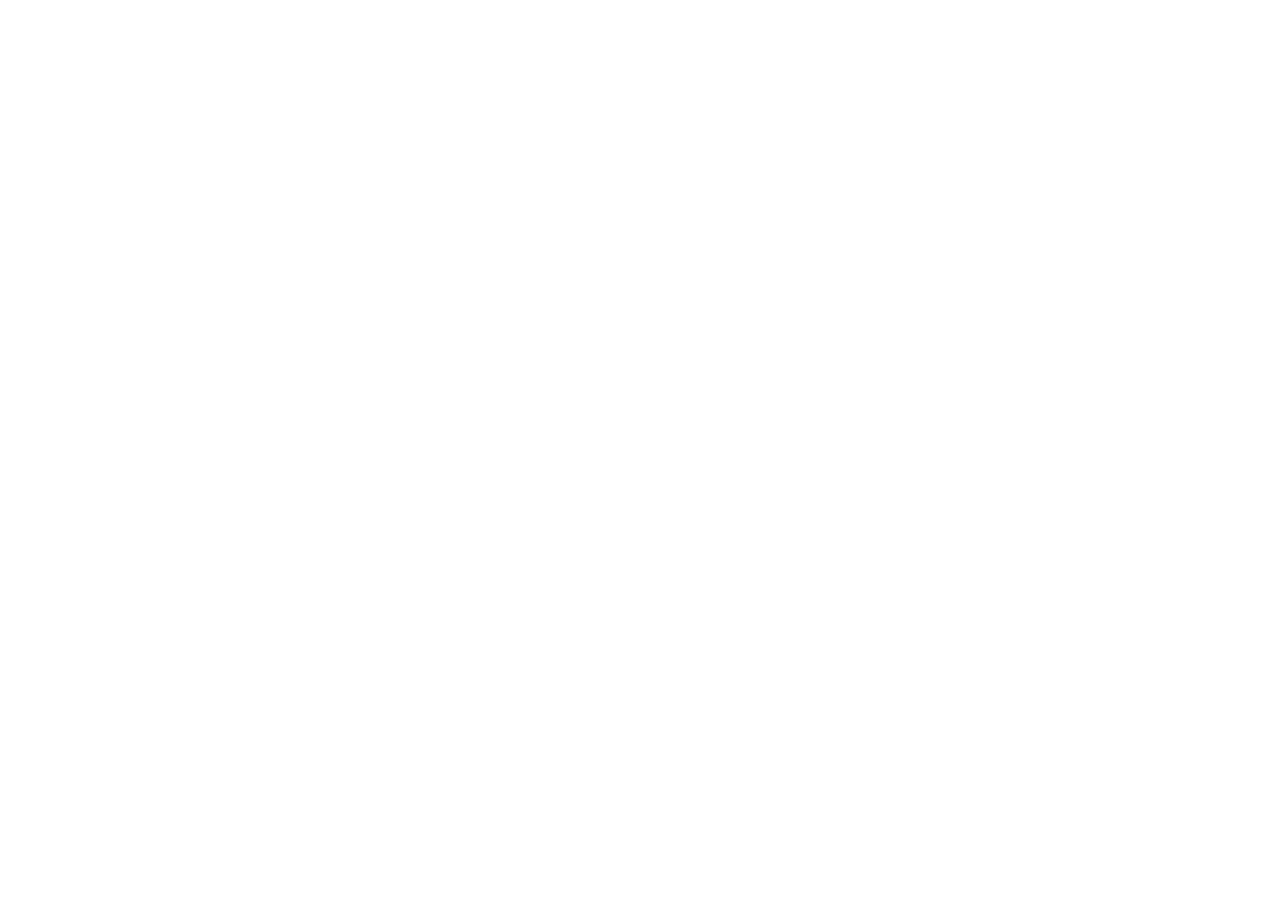
==== template/index.html @ 45dcee16 "first commit" ====
<!DOCTYPE html>
<html lang="en">
<head>
    <meta charset="UTF-8">
    <meta http-equiv="X-UA-Compatible" content="IE=edge">
    <meta name="viewport" content="width=device-width, initial-scale=1">
    <title>sushi</title>

    <link rel='stylesheet' href='https://fonts.googleapis.com/css?family=Montserrat:300,400,600,700'>
    <link rel="stylesheet" href="libs/bootstrap.min.css"/>
    <link rel="stylesheet" href="libs/font-awesome.min.css"/>
    <link rel="stylesheet" href="css/style.css"/>

</head>
<body>


<script src="libs/jquery-3.1.1.min.js"></script>
<script src="libs/bootstrap.min.js"></script>
</body>
</html>
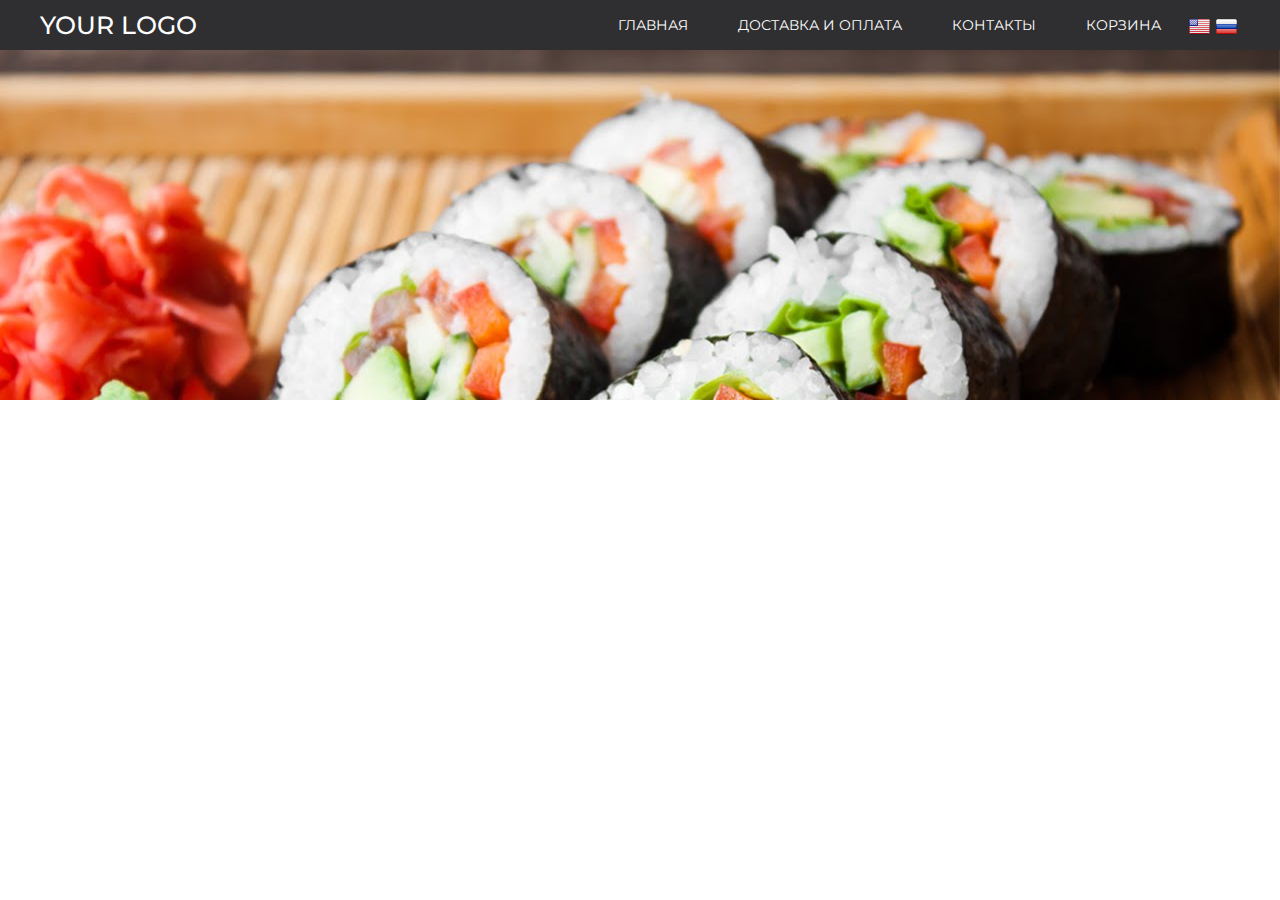
==== commit 6ead680a: "added nav bar" ====
--- a/template/index.html
+++ b/template/index.html
@@ -13,7 +13,52 @@
 
 </head>
 <body>
+<header>
+    <nav class="navbar navbar-default">
+            <!-- Brand and toggle get grouped for better mobile display -->
+            <div class="row navbar-header col-md-5">
+                <button type="button" class="navbar-toggle collapsed" data-toggle="collapse"
+                        data-target="#myNavbar" aria-expanded="false">
+                    <span class="sr-only">Toggle navigation</span>
+                    <span class="icon-bar"></span>
+                    <span class="icon-bar"></span>
+                    <span class="icon-bar"></span>
+                </button>
+                <a href="index.html"><h1 class="main-text">YOUR LOGO</h1></a>
+            </div>
+            <div class="navbar-collapse" id="myNavbar">
+                <ul class="nav navbar-nav navbar-right">
+                    <li><a href="#">ГЛАВНАЯ</a></li>
+                    <li><a href="#">ДОСТАВКА И ОПЛАТА</a></li>
+                    <li><a href="#">КОНТАКТЫ</a></li>
+                    <li><a href="#">КОРЗИНА</a></li>
+                    <li><a class="head-flag" href="#"><img src="img/usa_flag.png" alt=""/></a></li>
+                    <li><a class="head-flag" href="#" style="margin-right: 40px"><img src="img/ru_flag.png" alt=""/></a></li>
+                </ul>
+            </div>
+            <!-- /.navbar-collapse -->
+    </nav>
+</header>
+<section class="jumbotron">
+    <div class="container">
+        <div class="row">
 
+        </div>
+    </div>
+</section>
+
+
+
+
+
+
+
+
+
+
+
+
+<footer class="footer navbar-fixed-bottom"></footer>
 
 <script src="libs/jquery-3.1.1.min.js"></script>
 <script src="libs/bootstrap.min.js"></script>
--- a/template/css/style.css
+++ b/template/css/style.css
@@ -0,0 +1,71 @@
+body {
+    background-color: #fff;
+    font-family: 'Montserrat', sans-serif;
+    font-size: 14px;
+    color: #000;
+
+}
+
+/*----------header----------*/
+.navbar {
+    background-color: #2f2f31;
+    height: 50px;
+    width: 100%;
+    border:none;
+    border-radius: 0;
+    margin-bottom: 0;
+}
+
+.main-text {
+    color: #fff;
+    font-size: 25px;
+    margin: 0;
+    padding: 12px 0 0 40px;
+    text-decoration: none;
+}
+.main-text:hover{
+    text-decoration: none;
+}
+.navbar-header a{
+    text-decoration: none;
+}
+.navbar-default .navbar-nav>li>a {
+    color: #fff;
+    margin: 0 10px;
+}
+.navbar-default .navbar-nav>li>a:hover {
+    color: #fff;
+}
+.navbar-default .navbar-nav>li>a.head-flag {
+    margin: 0;
+    padding: 15px 2px;
+}
+/*----------main-content----*/
+.jumbotron{
+    background-image: url(../img/dishes/jumbotrom_img.jpg);
+    height: 350px;
+    width: 100%;
+}
+/*----------footer----------*/
+
+
+
+
+
+
+
+/*Large Devices, Wide Screens*/
+@media only screen and (max-width: 1200px){
+
+}
+/*Medium Devices, Desktops*/
+@media only screen and (max-width:992px){
+
+}
+/*Small Devices, Tablets*/
+@media only screen and (max-width:600px){
+
+}
+/*Extra Small Devices, Phones*/
+@media only screen and (max-width:480px) {
+}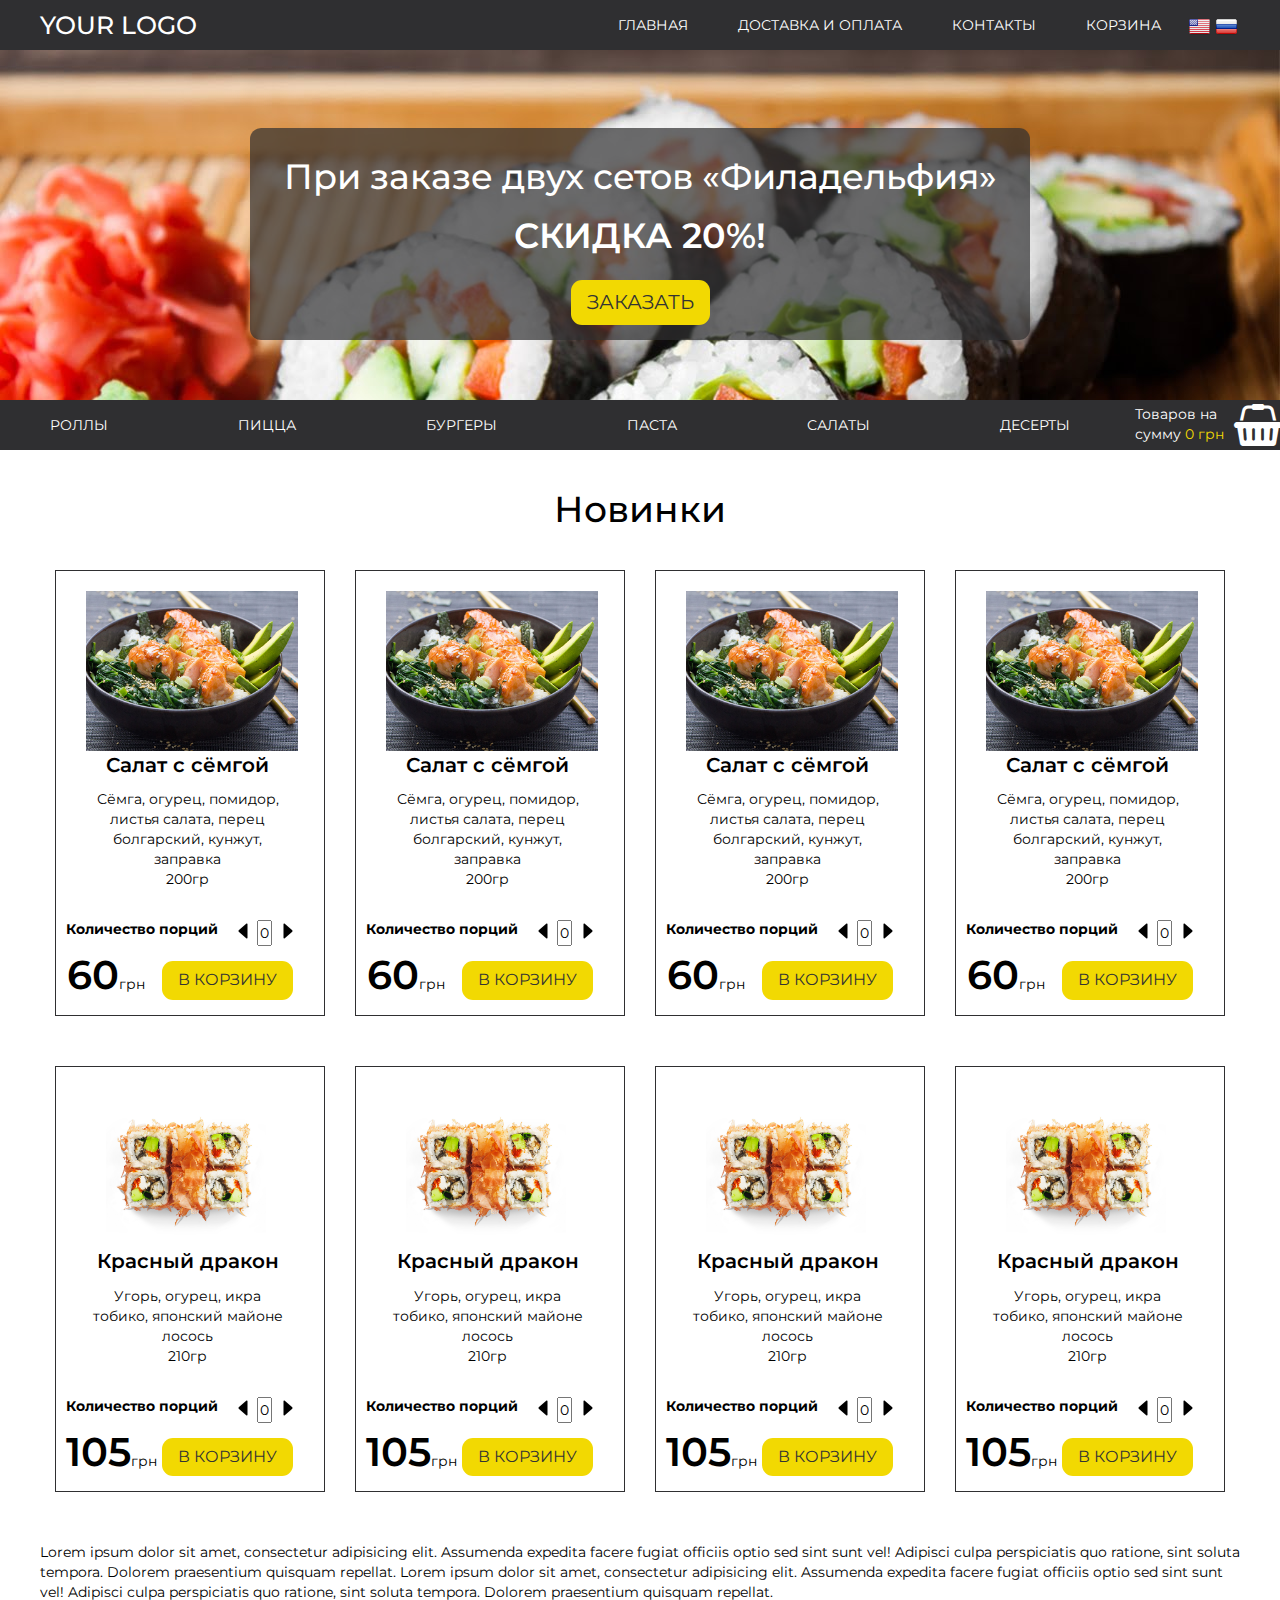
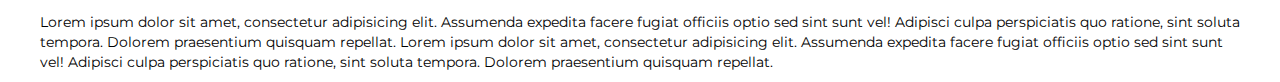
==== commit 3b50c74a: "added main content" ====
--- a/template/index.html
+++ b/template/index.html
@@ -15,52 +15,229 @@
 <body>
 <header>
     <nav class="navbar navbar-default">
-            <!-- Brand and toggle get grouped for better mobile display -->
-            <div class="row navbar-header col-md-5">
-                <button type="button" class="navbar-toggle collapsed" data-toggle="collapse"
-                        data-target="#myNavbar" aria-expanded="false">
-                    <span class="sr-only">Toggle navigation</span>
-                    <span class="icon-bar"></span>
-                    <span class="icon-bar"></span>
-                    <span class="icon-bar"></span>
-                </button>
-                <a href="index.html"><h1 class="main-text">YOUR LOGO</h1></a>
-            </div>
-            <div class="navbar-collapse" id="myNavbar">
-                <ul class="nav navbar-nav navbar-right">
-                    <li><a href="#">ГЛАВНАЯ</a></li>
-                    <li><a href="#">ДОСТАВКА И ОПЛАТА</a></li>
-                    <li><a href="#">КОНТАКТЫ</a></li>
-                    <li><a href="#">КОРЗИНА</a></li>
-                    <li><a class="head-flag" href="#"><img src="img/usa_flag.png" alt=""/></a></li>
-                    <li><a class="head-flag" href="#" style="margin-right: 40px"><img src="img/ru_flag.png" alt=""/></a></li>
-                </ul>
-            </div>
-            <!-- /.navbar-collapse -->
+        <!-- Brand and toggle get grouped for better mobile display -->
+        <div class="row navbar-header col-md-5">
+            <button type="button" class="navbar-toggle collapsed" data-toggle="collapse"
+                    data-target="#myNavbar" aria-expanded="false">
+                <span class="sr-only">Toggle navigation</span>
+                <span class="icon-bar"></span>
+                <span class="icon-bar"></span>
+                <span class="icon-bar"></span>
+            </button>
+            <a href="index.html"><h1 class="main-text">YOUR LOGO</h1></a>
+        </div>
+        <div class="navbar-collapse" id="myNavbar">
+            <ul class="nav navbar-nav navbar-right">
+                <li><a href="#">ГЛАВНАЯ</a></li>
+                <li><a href="#">ДОСТАВКА И ОПЛАТА</a></li>
+                <li><a href="#">КОНТАКТЫ</a></li>
+                <li><a href="#">КОРЗИНА</a></li>
+                <li><a class="head-flag" href="#"><img src="img/usa_flag.png" alt=""/></a></li>
+                <li><a class="head-flag" href="#" style="margin-right: 40px"><img src="img/ru_flag.png" alt=""/></a>
+                </li>
+            </ul>
+        </div>
+        <!-- /.navbar-collapse -->
     </nav>
 </header>
 <section class="jumbotron">
     <div class="container">
         <div class="row">
-
+            <div class="jumb-content">
+                <h3>При заказе двух сетов «Филадельфия»</h3>
+
+                <h3 class="discount">СКИДКА 20%!</h3>
+                <button type="button" class="btn btn-default">Заказать</button>
+            </div>
         </div>
     </div>
 </section>
-
-
-
-
-
-
-
-
-
-
-
-
-<footer class="footer navbar-fixed-bottom"></footer>
+<section class="main-content">
+    <div class="row">
+        <div class="dishes-nav">
+            <ul class="nav navbar-nav">
+                <li><a href="#">РОЛЛЫ</a></li>
+                <li><a href="#">ПИЦЦА</a></li>
+                <li><a href="#">БУРГЕРЫ</a></li>
+                <li><a href="#">ПАСТА</a></li>
+                <li><a href="#">САЛАТЫ</a></li>
+                <li><a href="#">ДЕСЕРТЫ</a></li>
+                <li><p>Товаров на <br/> сумму <span>0 грн</span></p></li>
+                <li><i class="fa fa-shopping-basket fa-3x" aria-hidden="true"></i></li>
+            </ul>
+        </div>
+        <div class="container">
+            <div class="main-dish-menu">
+                <h1>Новинки</h1>
+                <!--First row-->
+                <div class="col-sm-3 dish-card">
+                    <img class="dish-img" src="img/dishes/salad.jpg" alt=""/>
+
+                    <p class="dish-title">Салат с сёмгой</p>
+
+                    <p class="dish-desk">Сёмга, огурец, помидор, <br/> листья салата, перец <br/> болгарский, кунжут,
+                        <br/> заправка
+                        <br/> 200гр</p>
+
+                    <div class="dish-counter">
+                        <label for="qty">Количество порций</label><br/>
+                        <button class="btn-default" id="left" onclick="modify_qty(-1)"></button>
+                        <input id="qty" value="0"/>
+                        <button class="btn-default" id="right" onclick="modify_qty(1)"></button>
+                    </div>
+                    <p class="dish-price"><span>60</span>грн</p>
+                    <button type="button" class="btn btn-default order-button">в корзину</button>
+                </div>
+                <div class="col-sm-3 dish-card">
+                    <img class="dish-img" src="img/dishes/salad.jpg" alt=""/>
+
+                    <p class="dish-title">Салат с сёмгой</p>
+
+                    <p class="dish-desk">Сёмга, огурец, помидор, <br/> листья салата, перец <br/> болгарский, кунжут,
+                        <br/> заправка
+                        <br/> 200гр</p>
+
+                    <div class="dish-counter">
+                        <label for="qty">Количество порций</label><br/>
+                        <button class="btn-default" id="left" onclick="modify_qty(-1)"></button>
+                        <input id="qty" value="0"/>
+                        <button class="btn-default" id="right" onclick="modify_qty(1)"></button>
+                    </div>
+                    <p class="dish-price"><span>60</span>грн</p>
+                    <button type="button" class="btn btn-default order-button">в корзину</button>
+                </div>
+                <div class="col-sm-3 dish-card">
+                    <img class="dish-img" src="img/dishes/salad.jpg" alt=""/>
+
+                    <p class="dish-title">Салат с сёмгой</p>
+
+                    <p class="dish-desk">Сёмга, огурец, помидор, <br/> листья салата, перец <br/> болгарский, кунжут,
+                        <br/> заправка
+                        <br/> 200гр</p>
+
+                    <div class="dish-counter">
+                        <label for="qty">Количество порций</label><br/>
+                        <button class="btn-default" id="left" onclick="modify_qty(-1)"></button>
+                        <input id="qty" value="0"/>
+                        <button class="btn-default" id="right" onclick="modify_qty(1)"></button>
+                    </div>
+                    <p class="dish-price"><span>60</span>грн</p>
+                    <button type="button" class="btn btn-default order-button">в корзину</button>
+                </div>
+                <div class="col-sm-3 dish-card">
+                    <img class="dish-img" src="img/dishes/salad.jpg" alt=""/>
+
+                    <p class="dish-title">Салат с сёмгой</p>
+
+                    <p class="dish-desk">Сёмга, огурец, помидор, <br/> листья салата, перец <br/> болгарский, кунжут,
+                        <br/> заправка
+                        <br/> 200гр</p>
+
+                    <div class="dish-counter">
+                        <label for="qty">Количество порций</label><br/>
+                        <button class="btn-default" id="left" onclick="modify_qty(-1)"></button>
+                        <input id="qty" value="0"/>
+                        <button class="btn-default" id="right" onclick="modify_qty(1)"></button>
+                    </div>
+                    <p class="dish-price"><span>60</span>грн</p>
+                    <button type="button" class="btn btn-default order-button">в корзину</button>
+                </div>
+                <!--End first row-->
+                <!--Second row-->
+                <div class="col-sm-3 dish-card">
+                    <img class="dish-img" src="img/dishes/dragon-roll.jpg" alt="" style="margin-left: 40px"/>
+
+                    <p class="dish-title">Красный дракон</p>
+
+                    <p class="dish-desk">Угорь, огурец, икра <br/> тобико, японский майоне <br/> лосось
+                        <br/> 210гр</p>
+
+                    <div class="dish-counter">
+                        <label for="qty">Количество порций</label><br/>
+                        <button class="btn-default" id="left" onclick="modify_qty(-1)"></button>
+                        <input id="qty" value="0"/>
+                        <button class="btn-default" id="right" onclick="modify_qty(1)"></button>
+                    </div>
+                    <p class="dish-price"><span>105</span>грн</p>
+                    <button type="button" class="btn btn-default order-button">в корзину</button>
+                </div>
+                <div class="col-sm-3 dish-card">
+                    <img class="dish-img" src="img/dishes/dragon-roll.jpg" alt="" style="margin-left: 40px"/>
+
+                    <p class="dish-title">Красный дракон</p>
+
+                    <p class="dish-desk">Угорь, огурец, икра <br/> тобико, японский майоне <br/> лосось
+                        <br/> 210гр</p>
+
+                    <div class="dish-counter">
+                        <label for="qty">Количество порций</label><br/>
+                        <button class="btn-default" id="left" onclick="modify_qty(-1)"></button>
+                        <input id="qty" value="0"/>
+                        <button class="btn-default" id="right" onclick="modify_qty(1)"></button>
+                    </div>
+                    <p class="dish-price"><span>105</span>грн</p>
+                    <button type="button" class="btn btn-default order-button">в корзину</button>
+                </div>
+                <div class="col-sm-3 dish-card">
+                    <img class="dish-img" src="img/dishes/dragon-roll.jpg" alt="" style="margin-left: 40px"/>
+
+                    <p class="dish-title">Красный дракон</p>
+
+                    <p class="dish-desk">Угорь, огурец, икра <br/> тобико, японский майоне <br/> лосось
+                        <br/> 210гр</p>
+
+                    <div class="dish-counter">
+                        <label for="qty">Количество порций</label><br/>
+                        <button class="btn-default" id="left" onclick="modify_qty(-1)"></button>
+                        <input id="qty" value="0"/>
+                        <button class="btn-default" id="right" onclick="modify_qty(1)"></button>
+                    </div>
+                    <p class="dish-price"><span>105</span>грн</p>
+                    <button type="button" class="btn btn-default order-button">в корзину</button>
+                </div>
+                <div class="col-sm-3 dish-card">
+                    <img class="dish-img" src="img/dishes/dragon-roll.jpg" alt="" style="margin-left: 40px"/>
+
+                    <p class="dish-title">Красный дракон</p>
+
+                    <p class="dish-desk">Угорь, огурец, икра <br/> тобико, японский майоне <br/> лосось
+                        <br/> 210гр</p>
+
+                    <div class="dish-counter">
+                        <label for="qty">Количество порций</label><br/>
+                        <button class="btn-default" id="left" onclick="modify_qty(-1)"></button>
+                        <input id="qty" value="0"/>
+                        <button class="btn-default" id="right" onclick="modify_qty(1)"></button>
+                    </div>
+                    <p class="dish-price"><span>105</span>грн</p>
+                    <button type="button" class="btn btn-default order-button">в корзину</button>
+                </div>
+                <!--End second row-->
+            </div>
+            <p>Lorem ipsum dolor sit amet, consectetur adipisicing elit. Assumenda expedita facere fugiat officiis optio sed
+                sint sunt vel! Adipisci culpa perspiciatis quo ratione, sint soluta tempora. Dolorem praesentium quisquam
+                repellat.
+                Lorem ipsum dolor sit amet, consectetur adipisicing elit. Assumenda expedita facere fugiat officiis optio
+                sed sint sunt vel! Adipisci culpa perspiciatis quo ratione, sint soluta tempora. Dolorem praesentium
+                quisquam repellat.</p>
+
+            <p>Lorem ipsum dolor sit amet, consectetur adipisicing elit. Assumenda expedita facere fugiat officiis optio sed
+                sint sunt vel! Adipisci culpa perspiciatis quo ratione, sint soluta tempora. Dolorem praesentium quisquam
+                repellat.
+                Lorem ipsum dolor sit amet, consectetur adipisicing elit. Assumenda expedita facere fugiat officiis optio
+                sed sint sunt vel! Adipisci culpa perspiciatis quo ratione, sint soluta tempora. Dolorem praesentium
+                quisquam repellat.</p>
+        </div>
+
+    </div>
+</section>
+
+
+
+
 
 <script src="libs/jquery-3.1.1.min.js"></script>
 <script src="libs/bootstrap.min.js"></script>
+<script src="js/app.js"></script>
 </body>
 </html>--- a/template/css/style.css
+++ b/template/css/style.css
@@ -3,7 +3,7 @@
     font-family: 'Montserrat', sans-serif;
     font-size: 14px;
     color: #000;
-
+    min-width: 320px;
 }
 
 /*----------header----------*/
@@ -40,14 +40,162 @@
     margin: 0;
     padding: 15px 2px;
 }
-/*----------main-content----*/
+/*----------jumbotron----*/
 .jumbotron{
     background-image: url(../img/dishes/jumbotrom_img.jpg);
     height: 350px;
     width: 100%;
+    margin-bottom: 0;
+}
+.jumb-content{
+    text-align: center;
+    padding-top: 10px;
+    background-color: rgba(47,47,49,0.7);
+    border: none;
+    border-radius: 11px;
+    margin: 30px 225px;
+}
+
+.jumb-content h3{
+    color: #fff;
+    font-size: 35px;
+}
+.jumb-content button{
+    margin: 15px;
+    font-size: 20px;
+    text-transform: uppercase;
+    background-color: #f2d902;
+    padding: 8px 16px;
+    border-radius: 11px;
+    border: none;
+}
+.jumb-content button:hover{
+    background-color: #f9ef9a;
+}
+.discount{
+    font-weight: 600;
+}
+/*----------main-content----*/
+.dishes-nav{
+    height: 50px;
+    width: 100%;
+    background-color: #2f2f31;
+}
+.dishes-nav li{
+    color: #fff;
+    text-decoration: none;
+}
+.dishes-nav li>p>span{
+    color: #f2d902;
+    text-decoration: none;
+}
+.dishes-nav li>p{
+    display: block;
+    margin: 4px 10px 0 0;
+}
+.dishes-nav li>i{
+    display: block;
+    margin: 4px 0 0 0;
+}
+
+.dishes-nav li>a{
+    color: #fff;
+    text-decoration: none;
+    margin: 0 50px;
+}
+.dishes-nav li>a:hover{
+    color: #fff;
+    text-decoration: none;
+    background-color: #7c7c82;
+}
+.main-dish-menu{
+    height: 1000px;
+    width: 100%;
+}
+.main-dish-menu h1{
+    text-align: center;
+    margin: 40px 0;
+}
+.dish-card{
+    border: 1px solid #2f2f31;
+    text-align: center;
+}
+.dish-card:hover{
+    box-shadow: 0 0 16px rgba(0, 0, 0, .5);
+}
+.dish-card p{
+    text-align: center;
+}
+.dish-img{
+    display: block;
+    margin: 20px 0 0 20px;
+    height: 160px;
+}
+.dish-title{
+    font-weight: 600;
+    font-size: 20px;
+}
+#left{
+    height: 20px;
+    width: 22px;
+    background-image: url(../img/icon-arrow-left.png);
+    background-repeat: no-repeat;
+    border: none;
+    text-align: center;
+}
+#right{
+    height: 20px;
+    width: 20px;
+    background-image: url(../img/icon-arrow-right.png);
+    background-repeat: no-repeat;
+    border: none;
+    text-align: center;
+}
+#right,#left:hover{
+    background-color: #fff;
+}
+.dish-card{
+    margin: 0 15px 50px;
+    padding-left: 10px;
+    width: 270px;
+}
+.dish-card label{
+    float: left;
+    display: block;
+    margin-top: 20px;
+}
+.dish-card input{
+    width: 15px;
+    padding: 1px;
+}
+.dish-card .order-button{
+    margin: 15px;
+    font-size: 16px;
+    text-transform: uppercase;
+    background-color: #f2d902;
+    padding: 8px 16px;
+    border-radius: 11px;
+    border: none;
+}
+.dish-card .order-button:hover{
+    background-color: #f9ef9a;
+}
+.dish-card span{
+    font-size: 40px;
+    font-weight: 600;
+}
+.dish-price{
+    display: block;
+    margin: 0;
+    width: 80px;
+    float: left;
 }
 /*----------footer----------*/
-
+.footer{
+    color:#fff;
+    background-color: #2f2f31;
+    text-decoration: none;
+}
 
 
 
@@ -55,8 +203,10 @@
 
 
 /*Large Devices, Wide Screens*/
-@media only screen and (max-width: 1200px){
-
+@media only screen and (max-width: 1280px){
+    .container{
+        width: 1230px;
+    }
 }
 /*Medium Devices, Desktops*/
 @media only screen and (max-width:992px){
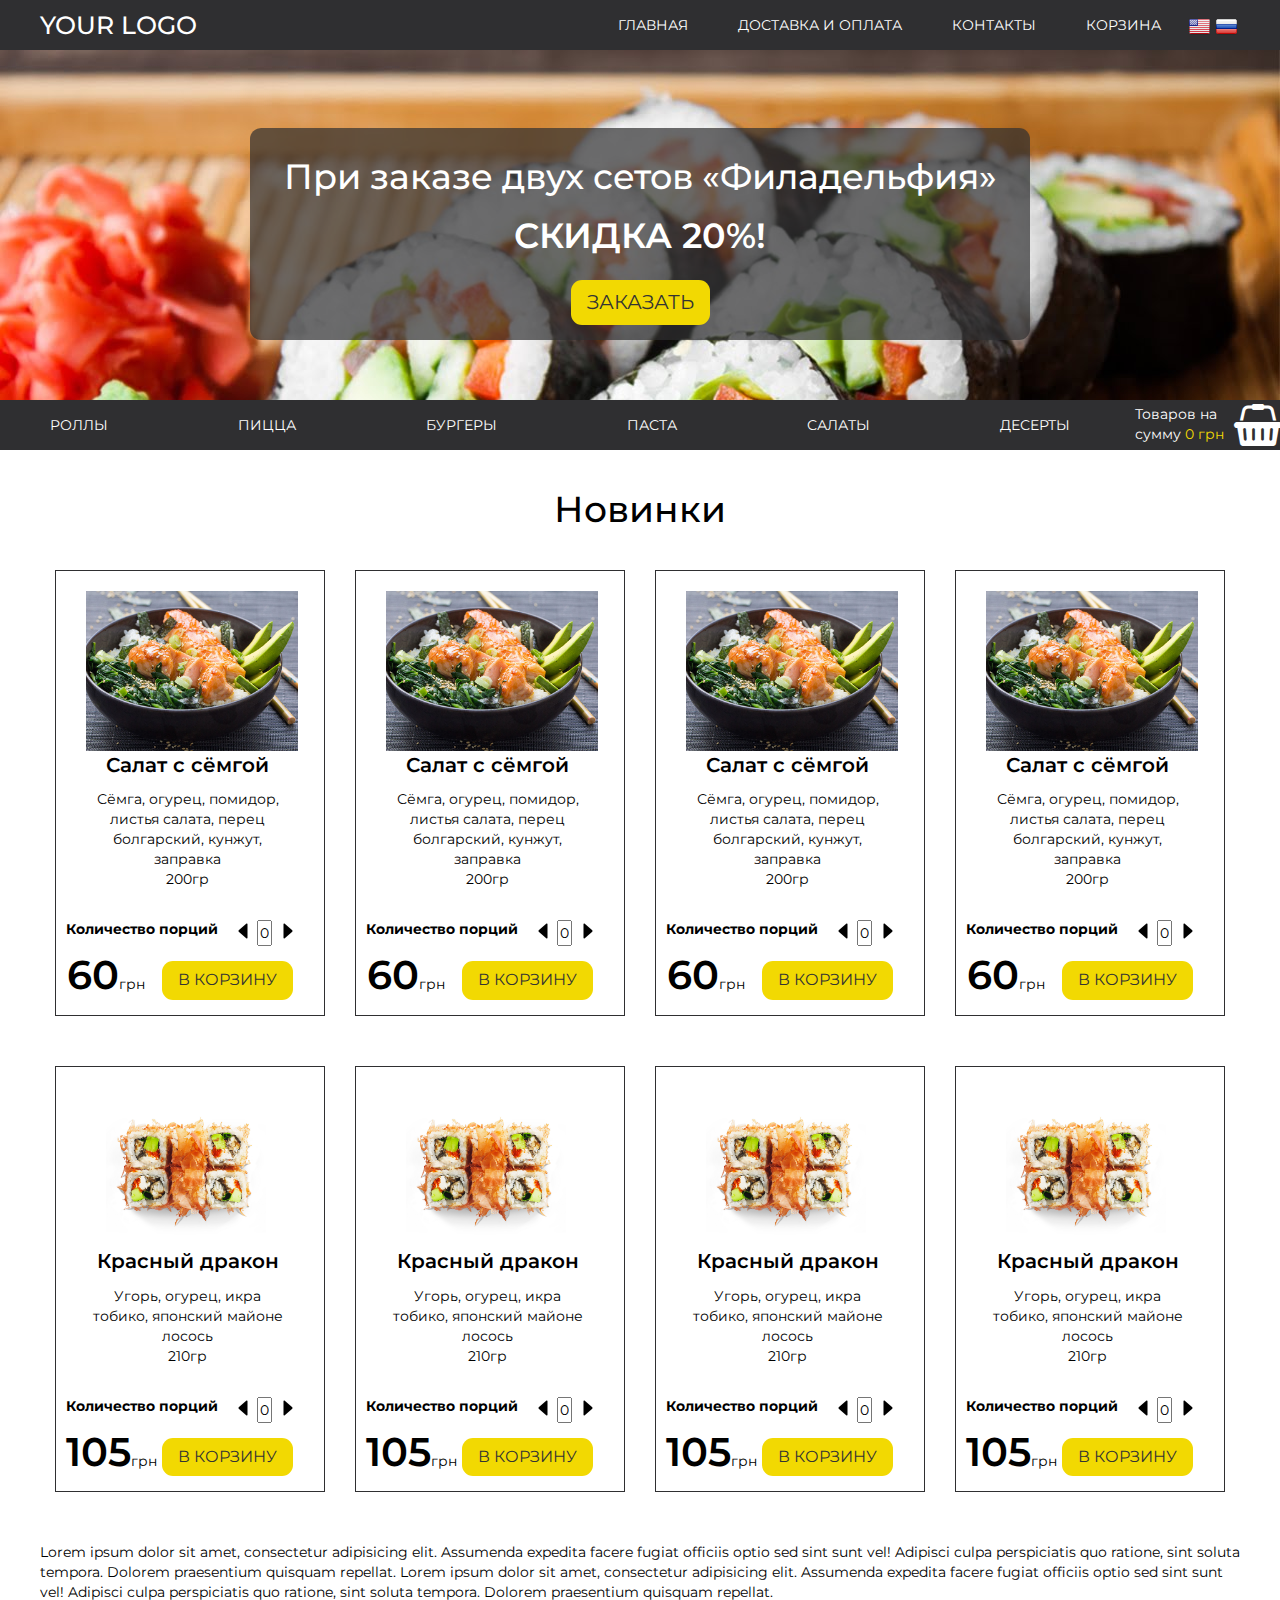
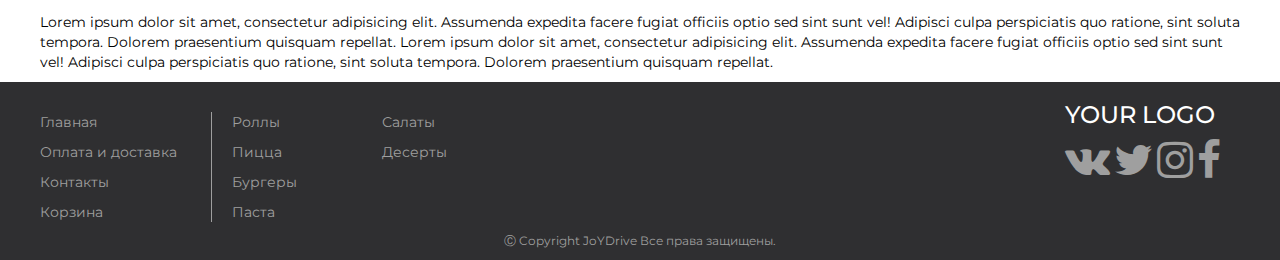
==== commit 7f58a703: "finished footer" ====
--- a/template/index.html
+++ b/template/index.html
@@ -231,6 +231,50 @@
 
     </div>
 </section>
+<section class="footer">
+    <div class="container">
+        <div class="row">
+            <div class="col-md-10">
+                <div class="row">
+                    <div class="col-md-2 col-sm-6">
+                        <div class="contacts-footer">
+                            <p><a href="#"> Главная</a></p>
+                            <p><a href="#"> Оплата и доставка</a></p>
+                            <p><a href="#"> Контакты</a></p>
+                            <p><a href="#"> Корзина</a></p>
+                        </div>
+                    </div>
+                    <div class="col-md-2 col-sm-6">
+                        <div class="menu-first-column">
+                            <p><a href="#"> Роллы</a></p>
+                            <p><a href="#"> Пицца</a></p>
+                            <p><a href="#"> Бургеры</a></p>
+                            <p><a href="#"> Паста</a></p>
+                        </div>
+                    </div>
+                    <div class=" col-md-1 ">
+                        <div class="menu-sec-column">
+                            <p><a href="#"> Салаты</a></p>
+                            <p><a href="#"> Десерты</a></p>
+                        </div>
+                    </div>
+                </div>
+            </div>
+            <div class="col-md-2 row-item-col">
+                <h3>YOUR LOGO</h3>
+                <div class="social">
+                    <a href="#"><i class="fa fa-vk fa-3x" aria-hidden="true"></i></a>
+                    <a href="#"><i class="fa fa-twitter fa-3x" aria-hidden="true"></i></a>
+                    <a href="#"><i class="fa fa-instagram fa-3x" aria-hidden="true"></i></a>
+                    <a href="#"><i class="fa fa-facebook fa-3x" aria-hidden="true"></i></a>
+                </div>
+            </div>
+        </div>
+        <div class="copyright">
+            <p>&#9400 Copyright JoYDrive Все права защищены.</p>
+        </div>
+    </div>
+</section>
 
 
 
--- a/template/css/style.css
+++ b/template/css/style.css
@@ -109,7 +109,7 @@
     background-color: #7c7c82;
 }
 .main-dish-menu{
-    height: 1000px;
+    /*height: 1000px;*/
     width: 100%;
 }
 .main-dish-menu h1{
@@ -194,12 +194,39 @@
 .footer{
     color:#fff;
     background-color: #2f2f31;
-    text-decoration: none;
-}
-
-
-
-
+
+}
+.contacts-footer, .menu-first-column, .menu-sec-column{
+    margin: 30px 0 0;
+
+}
+.contacts-footer p a{
+    margin-bottom: 1px;
+    text-decoration: none;
+    color: #9f9f9f;
+}
+.menu-first-column p a{
+    margin-bottom: 1px;
+    text-decoration: none;
+    color: #9f9f9f;
+}
+.menu-first-column{
+    border-left: 1px solid #9f9f9f;
+    padding-left: 20px;
+}
+.menu-sec-column p a{
+    margin-bottom: 1px;
+    text-decoration: none;
+    color: #9f9f9f;
+}
+.social i{
+    color: #9f9f9f;
+}
+.copyright{
+    text-align: center;
+    color: #9f9f9f;
+    font-size: 12px;
+}
 
 
 /*Large Devices, Wide Screens*/
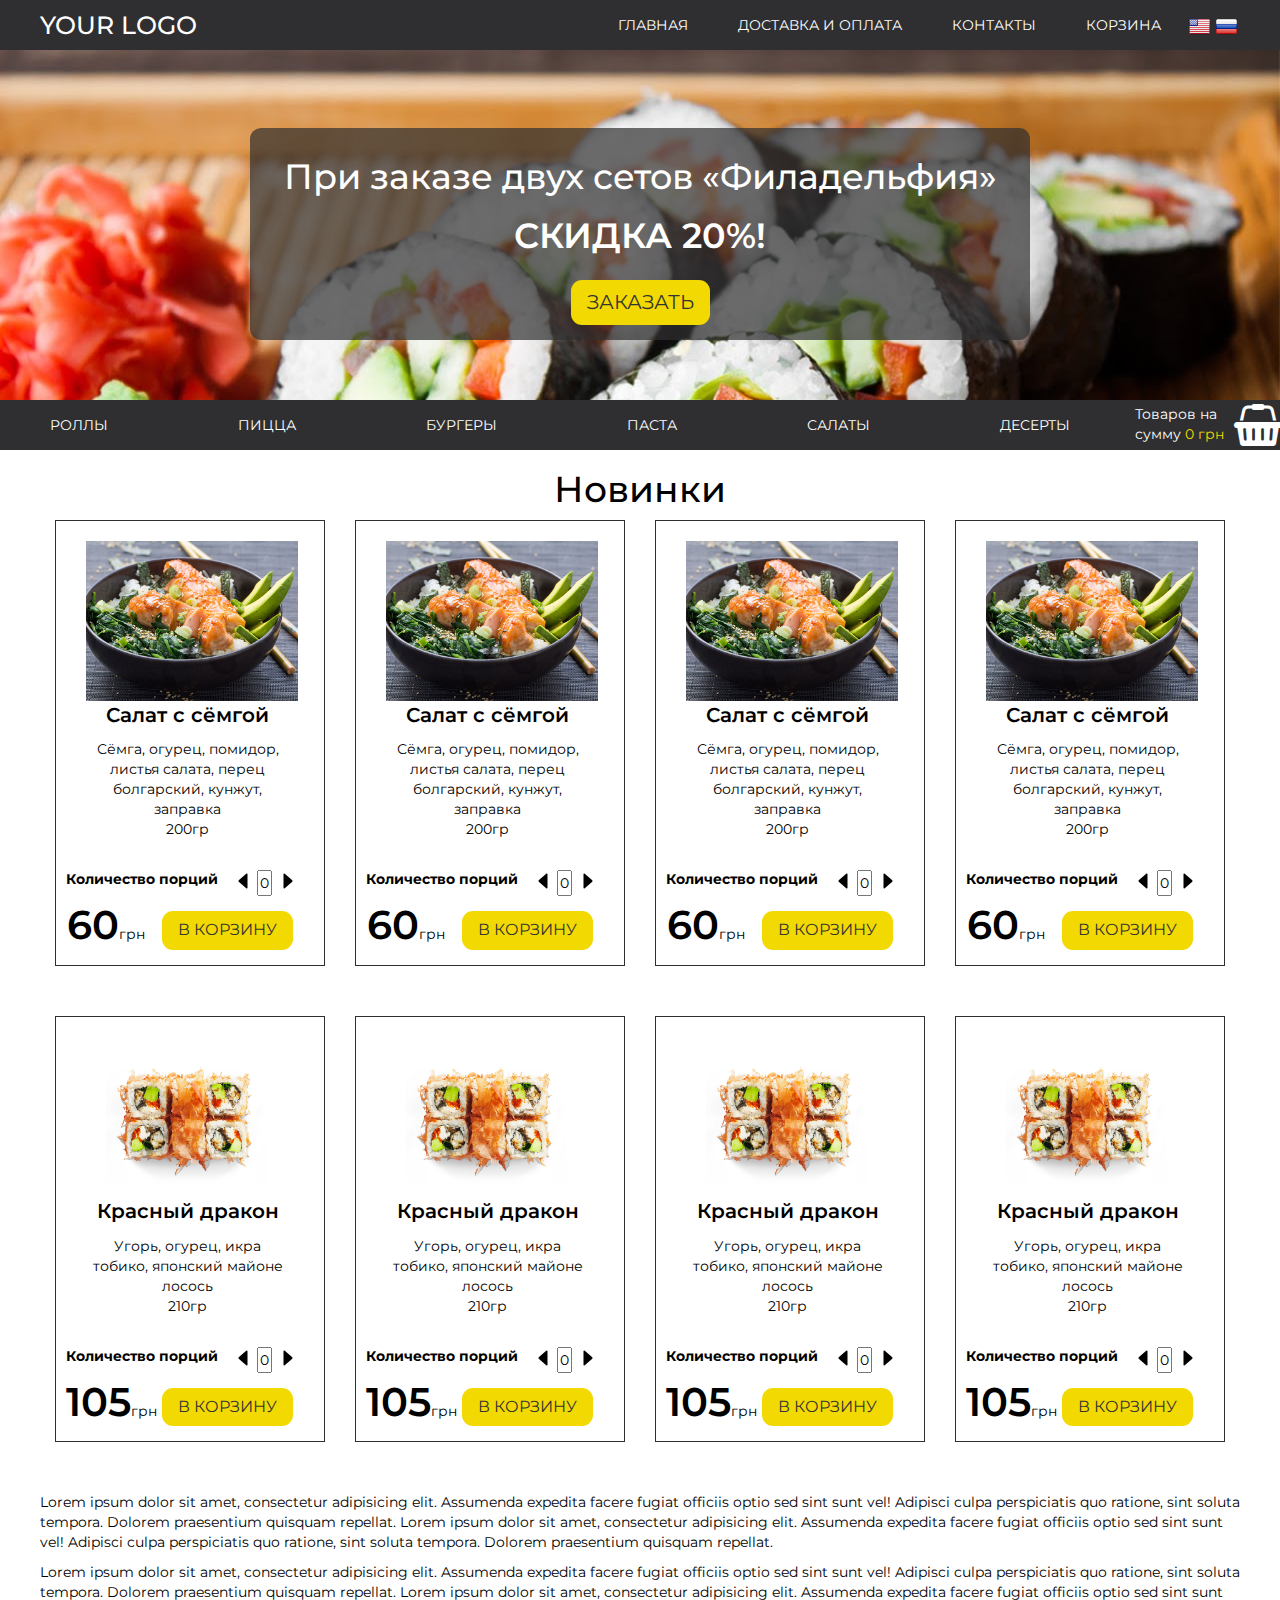
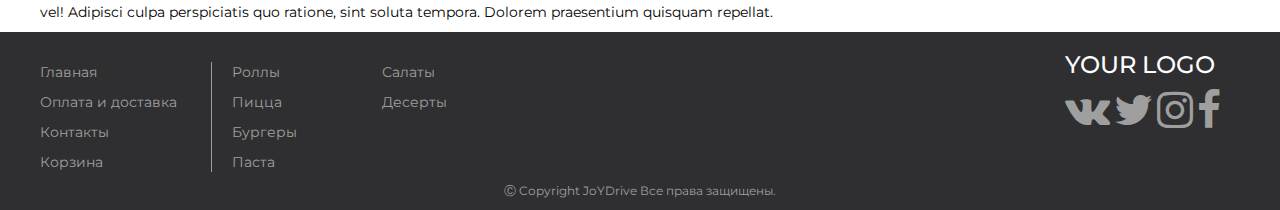
==== commit 20087b03: "added some css for xs" ====
--- a/template/index.html
+++ b/template/index.html
@@ -26,21 +26,21 @@
             </button>
             <a href="index.html"><h1 class="main-text">YOUR LOGO</h1></a>
         </div>
-        <div class="navbar-collapse" id="myNavbar">
+        <div class="collapse navbar-collapse" id="myNavbar">
             <ul class="nav navbar-nav navbar-right">
                 <li><a href="#">ГЛАВНАЯ</a></li>
                 <li><a href="#">ДОСТАВКА И ОПЛАТА</a></li>
                 <li><a href="#">КОНТАКТЫ</a></li>
                 <li><a href="#">КОРЗИНА</a></li>
-                <li><a class="head-flag" href="#"><img src="img/usa_flag.png" alt=""/></a></li>
-                <li><a class="head-flag" href="#" style="margin-right: 40px"><img src="img/ru_flag.png" alt=""/></a>
+                <li><a class="head-flag hidden-xs" href="#"><img src="img/usa_flag.png" alt=""/></a></li>
+                <li><a class="head-flag hidden-xs" href="#" style="margin-right: 40px"><img src="img/ru_flag.png" alt=""/></a>
                 </li>
             </ul>
         </div>
         <!-- /.navbar-collapse -->
     </nav>
 </header>
-<section class="jumbotron">
+<section class="jumbotron ">
     <div class="container">
         <div class="row">
             <div class="jumb-content">
@@ -55,20 +55,21 @@
 <section class="main-content">
     <div class="row">
         <div class="dishes-nav">
-            <ul class="nav navbar-nav">
+            <ul class="nav navbar-nav" id="myNavbar">
                 <li><a href="#">РОЛЛЫ</a></li>
                 <li><a href="#">ПИЦЦА</a></li>
                 <li><a href="#">БУРГЕРЫ</a></li>
                 <li><a href="#">ПАСТА</a></li>
-                <li><a href="#">САЛАТЫ</a></li>
+                <li><a href="salads.html">САЛАТЫ</a></li>
                 <li><a href="#">ДЕСЕРТЫ</a></li>
                 <li><p>Товаров на <br/> сумму <span>0 грн</span></p></li>
                 <li><i class="fa fa-shopping-basket fa-3x" aria-hidden="true"></i></li>
             </ul>
         </div>
+        <h1>Новинки</h1>
         <div class="container">
             <div class="main-dish-menu">
-                <h1>Новинки</h1>
+
                 <!--First row-->
                 <div class="col-sm-3 dish-card">
                     <img class="dish-img" src="img/dishes/salad.jpg" alt=""/>
@@ -214,19 +215,27 @@
                 </div>
                 <!--End second row-->
             </div>
-            <p>Lorem ipsum dolor sit amet, consectetur adipisicing elit. Assumenda expedita facere fugiat officiis optio sed
-                sint sunt vel! Adipisci culpa perspiciatis quo ratione, sint soluta tempora. Dolorem praesentium quisquam
-                repellat.
-                Lorem ipsum dolor sit amet, consectetur adipisicing elit. Assumenda expedita facere fugiat officiis optio
-                sed sint sunt vel! Adipisci culpa perspiciatis quo ratione, sint soluta tempora. Dolorem praesentium
-                quisquam repellat.</p>
-
-            <p>Lorem ipsum dolor sit amet, consectetur adipisicing elit. Assumenda expedita facere fugiat officiis optio sed
-                sint sunt vel! Adipisci culpa perspiciatis quo ratione, sint soluta tempora. Dolorem praesentium quisquam
-                repellat.
-                Lorem ipsum dolor sit amet, consectetur adipisicing elit. Assumenda expedita facere fugiat officiis optio
-                sed sint sunt vel! Adipisci culpa perspiciatis quo ratione, sint soluta tempora. Dolorem praesentium
-                quisquam repellat.</p>
+            <div class="some-text">
+                <p>Lorem ipsum dolor sit amet, consectetur adipisicing elit. Assumenda expedita facere fugiat officiis optio
+                    sed
+                    sint sunt vel! Adipisci culpa perspiciatis quo ratione, sint soluta tempora. Dolorem praesentium
+                    quisquam
+                    repellat.
+                    Lorem ipsum dolor sit amet, consectetur adipisicing elit. Assumenda expedita facere fugiat officiis
+                    optio
+                    sed sint sunt vel! Adipisci culpa perspiciatis quo ratione, sint soluta tempora. Dolorem praesentium
+                    quisquam repellat.</p>
+
+                <p>Lorem ipsum dolor sit amet, consectetur adipisicing elit. Assumenda expedita facere fugiat officiis optio
+                    sed
+                    sint sunt vel! Adipisci culpa perspiciatis quo ratione, sint soluta tempora. Dolorem praesentium
+                    quisquam
+                    repellat.
+                    Lorem ipsum dolor sit amet, consectetur adipisicing elit. Assumenda expedita facere fugiat officiis
+                    optio
+                    sed sint sunt vel! Adipisci culpa perspiciatis quo ratione, sint soluta tempora. Dolorem praesentium
+                    quisquam repellat.</p>
+            </div>
         </div>
 
     </div>
@@ -236,7 +245,7 @@
         <div class="row">
             <div class="col-md-10">
                 <div class="row">
-                    <div class="col-md-2 col-sm-6">
+                    <div class="col-md-2 col-sm-6 hidden-xs">
                         <div class="contacts-footer">
                             <p><a href="#"> Главная</a></p>
                             <p><a href="#"> Оплата и доставка</a></p>
@@ -252,7 +261,7 @@
                             <p><a href="#"> Паста</a></p>
                         </div>
                     </div>
-                    <div class=" col-md-1 ">
+                    <div class=" col-md-1">
                         <div class="menu-sec-column">
                             <p><a href="#"> Салаты</a></p>
                             <p><a href="#"> Десерты</a></p>
@@ -260,8 +269,9 @@
                     </div>
                 </div>
             </div>
-            <div class="col-md-2 row-item-col">
-                <h3>YOUR LOGO</h3>
+            <div class="col-md-2 col-xs-6">
+                <h3 class="hidden-xs">YOUR LOGO</h3>
+
                 <div class="social">
                     <a href="#"><i class="fa fa-vk fa-3x" aria-hidden="true"></i></a>
                     <a href="#"><i class="fa fa-twitter fa-3x" aria-hidden="true"></i></a>
@@ -277,9 +287,6 @@
 </section>
 
 
-
-
-
 <script src="libs/jquery-3.1.1.min.js"></script>
 <script src="libs/bootstrap.min.js"></script>
 <script src="js/app.js"></script>
--- a/template/css/style.css
+++ b/template/css/style.css
@@ -5,7 +5,9 @@
     color: #000;
     min-width: 320px;
 }
-
+textarea {
+    resize: none;
+}
 /*----------header----------*/
 .navbar {
     background-color: #2f2f31;
@@ -76,6 +78,9 @@
     font-weight: 600;
 }
 /*----------main-content----*/
+.main-content{
+    width: 100%;
+}
 .dishes-nav{
     height: 50px;
     width: 100%;
@@ -104,9 +109,9 @@
     margin: 0 50px;
 }
 .dishes-nav li>a:hover{
-    color: #fff;
-    text-decoration: none;
-    background-color: #7c7c82;
+    color: black;
+    text-decoration: none;
+    background-color: #f9ef9a;
 }
 .main-dish-menu{
     /*height: 1000px;*/
@@ -190,6 +195,7 @@
     width: 80px;
     float: left;
 }
+
 /*----------footer----------*/
 .footer{
     color:#fff;
@@ -227,7 +233,85 @@
     color: #9f9f9f;
     font-size: 12px;
 }
-
+/*----------contact page----------*/
+.address{
+    text-align: center;
+}
+.address p{
+    margin: 15px 0;
+}
+.contact-map img{
+    width: 100%;
+    margin-top: 20px;
+}
+.contact-form button {
+    margin: 5px;
+    font-size: 15px;
+    text-transform: uppercase;
+    font-weight: 600;
+    background-color: #f2d902;
+    padding: 8px 16px;
+    border-radius: 11px;
+    border: none;
+}
+.contact-form button:hover{
+    background-color: #f9ef9a;
+}
+
+/*----------basket_page----------*/
+
+.main-content h1{
+    text-align:center;
+}
+.order-list{
+    height: 40px;
+    width: 100%;
+    background-color: #2f2f31;
+}
+.order-list li>p{
+    text-decoration: none;
+    color: #fff;
+    display: block;
+    margin: 10px 60px 0 50px;
+}
+
+.order-list li>a{
+    color: #fff;
+    text-decoration: none;
+
+}
+.order-btn{
+    text-align:center;
+    margin-bottom: 40px;
+}
+
+.order-btn button{
+    margin: 5px;
+    font-size: 15px;
+    text-transform: uppercase;
+    font-weight: 600;
+    background-color: #f2d902;
+    padding: 8px 16px;
+    border-radius: 11px;
+    border: none;
+}
+.order-btn button:hover{
+    background-color: #f9ef9a;
+}
+.basket-page span{
+    font-weight: 600;
+}
+.basket-page h2 {
+    float: right;
+}
+
+.navbar-toggle{
+    border: none;
+}
+.icon-bar {
+    background-color:#f2d902 !important;
+    padding: 2px;
+}
 
 /*Large Devices, Wide Screens*/
 @media only screen and (max-width: 1280px){
@@ -245,4 +329,36 @@
 }
 /*Extra Small Devices, Phones*/
 @media only screen and (max-width:480px) {
+    .some-text{
+        width: 30%;
+    }
+    .copyright{
+        margin-top: 10px;
+        width: 30%;
+    }
+    .jumb-content{
+        text-align: center;
+        padding-top: 10px;
+        background-color: rgba(47,47,49,0.7);
+        border: none;
+        border-radius: 11px;
+        margin: 30px 225px;
+    }
+
+    .jumb-content h3{
+        color: #fff;
+        font-size: 25px;
+    }
+    .jumb-content button{
+        margin: 15px;
+        font-size: 20px;
+        text-transform: uppercase;
+        background-color: #f2d902;
+        padding: 8px 16px;
+        border-radius: 11px;
+        border: none;
+    }
+    .jumb-content button:hover{
+        background-color: #f9ef9a;
+    }
 }